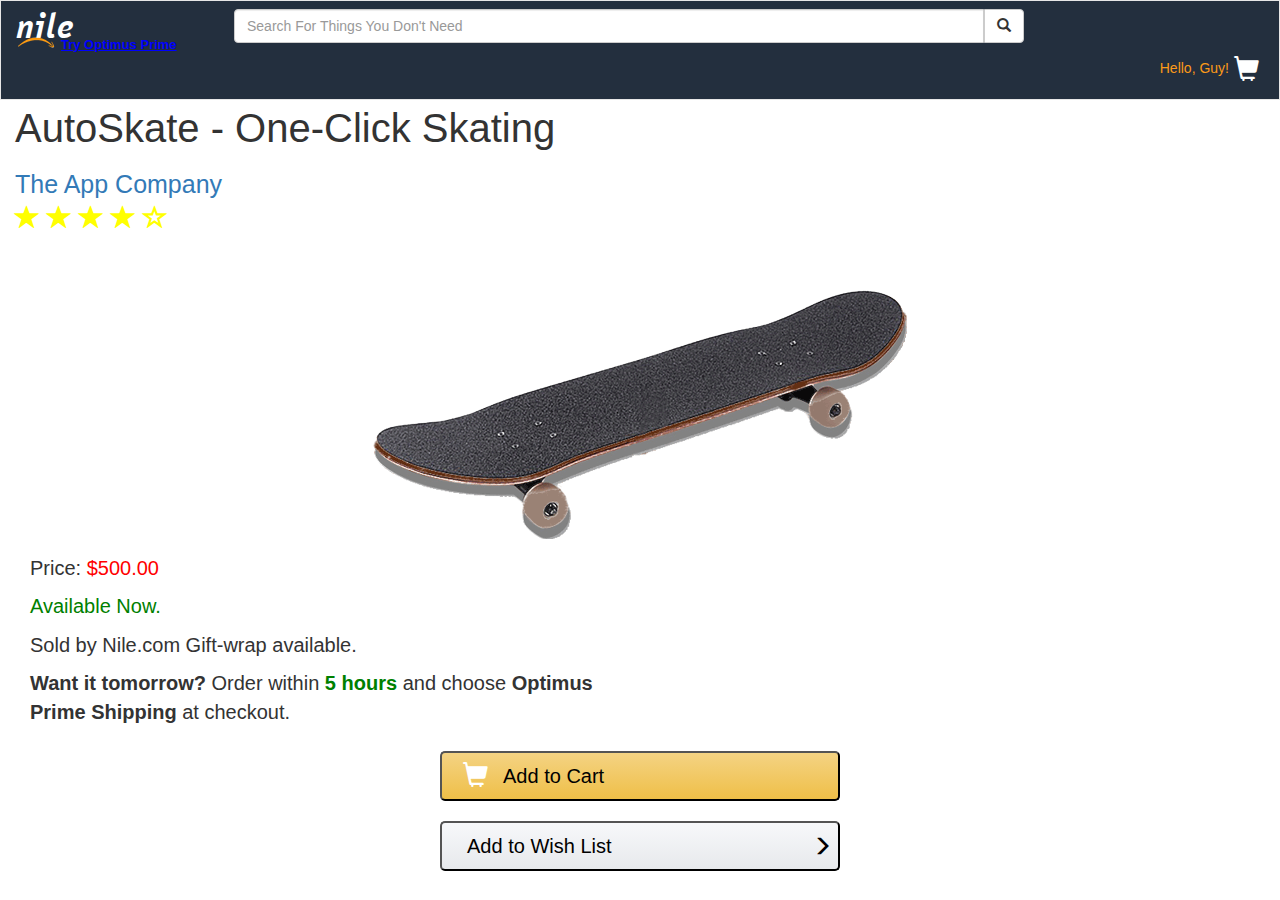
==== autoskate.html @ 87ebf816 "added product page" ====
<!DOCTYPE html>
<html lang="en">
  <head>
    <meta charset="utf-8">
    <meta http-equiv="X-UA-Compatible" content="IE=edge">
    <meta name="viewport" content="width=device-width, initial-scale=1">
    <!-- The above 3 meta tags *must* come first in the head; any other head content must come *after* these tags -->
    <title>nile.com</title>

    <!-- Latest compiled and minified CSS -->
    <link rel="stylesheet" href="https://maxcdn.bootstrapcdn.com/bootstrap/3.3.4/css/bootstrap.min.css">
    <link rel="stylesheet" type="text/css" href="prime.css">
    <link rel="stylesheet" type="text/css" href="style.css">
  </head>
  <body>
      <nav class="navbar navbar-default">
        <div class="container-fluid">
          <!-- Brand and toggle get grouped for better mobile display -->
          <div class="navbar-header">
            <!-- <button type="button" class="navbar-toggle collapsed" data-toggle="collapse" data-target="#bs-example-navbar-collapse-1">
              <span class="sr-only">Toggle navigation</span>
              <span class="icon-bar"></span>
              <span class="icon-bar"></span>
              <span class="icon-bar"></span>
            </button> -->
            <div class="row navRow">
              <div class="col-xs-12 col-md-2 navCol">
                <div class='logoWrap'>
                  <a class="navbar-brand logo" href="index.html">nile<img src="arrow.png"></a>
                  <a href="prime.html" class="prime">Try Optimus Prime</a>
                </div>
                <div class='cart hidden-md hidden-lg'>
                  <h5 class="greeting">Hello, Guy!</h5>
                  <a href="#">
                    <span class="glyphicon glyphicon-shopping-cart cartImg" aria-hidden="true"></span>
                  </a>
                </div>
               </div>
                <div class="col-md-10 navCol hidden-xs hidden-sm">
                    <form class="navbar-form" role="search">
                    <div class="form-group">
                        <input type="text" class="form-control searchbar" placeholder="Search For Things You Don't Need">
                    
                        <button type="submit" class="btn btn-default searchbtn"><span class="glyphicon glyphicon-search" aria-hidden="true"></span></button>
                    </div>
                  </form>
                </div>
              
            </div> <!-- row -->
            <div class="row navRow">
                <div class="col-xs-12 navCol hidden-md hidden-lg">
                    <form class="navbar-form" role="search">
                    <div class="form-group">
                        <input type="text" class="form-control searchbar" placeholder="Search For Things You Don't Need">
                    
                        <button type="submit" class="btn btn-default searchbtn"><span class="glyphicon glyphicon-search" aria-hidden="true"></span></button>
                    </div>
                  </form>
                </div>
                <div class='cart hidden-xs hidden-sm'>
                  <h5 class="greeting">Hello, Guy!</h5>
                  <a href="#">
                    <span class="glyphicon glyphicon-shopping-cart cartImg" aria-hidden="true"></span>
                  </a>
                </div>
            </div>
            
          </div>
        </div><!-- /.container-fluid -->
      </nav>


      <div class="container-fluid">
         <div class="row">
           <div class="col-xs-12 productTitle">
             <p>AutoSkate - One-Click Skating</p>
             <a href="#" class="companyName">The App Company</a>
             <a href="#" class='prodRating'>
                <span class="glyphicon glyphicon-star" aria-hidden="true"></span>
                <span class="glyphicon glyphicon-star" aria-hidden="true"></span>
                <span class="glyphicon glyphicon-star" aria-hidden="true"></span>
                <span class="glyphicon glyphicon-star" aria-hidden="true"></span>
                <span class="glyphicon glyphicon-star-empty" aria-hidden="true"></span>
              </a>
             <div class="col-xs-12">
               <img src="skateboard.png" alt="autoskate" class='skateboardImg'>
             </div>
           </div>
           <div class="col-xs-12 prodInfo">
             <p>Price: <span class="price">$500.00</span></p>
             <p class="available">Available Now.</p>
             <p>Sold by Nile.com Gift-wrap available.</p>
             <p><b>Want it tomorrow? </b>Order within <span class='orderTime'><b>5 hours</b></span> and choose <b>Optimus Prime Shipping</b> at checkout.</p>
           </div>
           <div class="col-xs-12">
             <button class="addCart"><span class="glyphicon glyphicon-shopping-cart cartBtnImg" aria-hidden="true"></span>Add to Cart</button>
           </div>
           <div class="col-xs-12">
             <button class="wishlist">Add to Wish List<span class="glyphicon glyphicon-menu-right arrowRight" aria-hidden="true"></span></button>
           </div>
           
         </div> <!-- row -->
      </div> <!-- container fluid -->

      <script src="https://ajax.googleapis.com/ajax/libs/jquery/1.11.2/jquery.min.js"></script>
       <!-- Latest compiled and minified JavaScript -->
      <script src="https://maxcdn.bootstrapcdn.com/bootstrap/3.3.4/js/bootstrap.min.js"></script>
      <!-- <script src="scripts/jquery.gsap.min.js"></script> -->
      <script type="text/javascript" src='scripts/TweenMax.min.js'></script>
      <script src='scripts/TimelineMax.min.js'></script>
       <script src='scripts/prime.js'></script>
  </body>
</html>
---- prime.css ----
.torso{
  width: 160px; 
  float: left;
  height: 400px;
  /*position: relative;*/
  position: absolute;
  margin-left: 81px;
}
.torsoTop{
  position: absolute;
}
.wrap{
  width: 320px;
  height: 485px;
  position: relative;
}
@media(min-width: 768px){
  .wrap{
    margin-left: 10%;
  }
}
@media(min-width: 1024px){
  .wrap{
    margin-left: 15%;
  }
}
.warehouse{
  background: url(warehouse.jpg);
  background-position: 0px -200px;
}
.bodyWrap{
  width: 320px;
  height: 415px;
  position: absolute;
  margin-top: 70px;
}
.head{
  background: url(Optimus.png);
  background-repeat: no-repeat;
  width: 61px;
  background-size: contain;
  margin: 0 130px;
  display: block;
  height: 70px;
  position: absolute;
}
.rightArm{
  margin-left: 21px;
}
.rightArm, .leftArm{
  width:60px;
  height: 210px;
  float: left;
}
.leftArm{
  float: right;
  margin-right: 19px;
}
.shoulder{
  width: 60px;
  height: 68px;
  background: #C21718;
  border: 1px solid black;
  border-radius: 5px;
  position: relative;
  z-index:7;
}
.shoulder img{
  display: block;
  position: relative;
  margin: -40px 2px;
}
.stack{
  height: 83px;
  width: 11px;
  background: #b2b2b2;
  position: relative;
  border: 1px solid black;
  border-radius: 3px;
}
.rightstack{
  margin-left: -12px;
  margin-top: -36px;
}
.leftstack{
  margin-left: 59px;
  margin-top: -36px;
}
.bicep{
  width: 47px;
  height: 20px;
  background: #c9c9c9;
  margin: 0 6px;
  border-bottom-right-radius: 6px;
  border-bottom-left-radius: 6px;
}
.forearm{
  width: 52px;
  height: 85px;
  background: #C21718;
  border: 1px solid black;
  margin: 0px 3px;
  border-radius: 5px;
  position: relative;
  z-index: 6;
}
.righthand{
  height:35px;
  width:35px;
  background: #3C4CB8;
  margin-left: 8px;
  border-radius: 2px 2px 8px 12px;
  z-index: 5;
}
.rightThumb{
  height: 25px;
  width: 15px;
  background: #3C4CB8;
  margin-left: 29px;
  position: relative;
  /* float: left; */
  border-bottom-right-radius: 7px;
}
.lefthand{
  height:35px;
  width:35px;
  background: #3C4CB8;
  margin-left: 18px;
  border-radius: 2px 2px 12px 8px;
}
.leftThumb{
  height: 25px;
  width: 15px;
  background: #3C4CB8;
  margin-left: -9px;
  position: relative;
  /* float: left; */
  border-bottom-left-radius: 7px;
}
.abs{
  height: 60px;
  width: 148px;
  border-top: 30px solid #c9c9c9;
  border-left: 10px solid transparent;
  border-right: 10px solid transparent;
  position: relative;
  z-index: 50;
  box-sizing: border-box;
  margin: 0 auto;
}
.redAbs{
  position: absolute;
  height: 30px;
  width: 128px;
  background: #C21718;
}
.grille{
  width: 49px;
  height: 60px;
  background: #b2b2b2;
  position: relative;
  margin: -30px auto;
  border: 1px solid black;
  border-top: 0;
}
.lines{
  width: 48px;
  height:5px;
  position: relative;
  border-bottom: 1px solid black;
}
.chest{
  height: 68px;
  width: 160px;
  border: 1px solid black;
  background: #C21718;
  border-top-right-radius: 5px;
  border-top-left-radius: 5px;
  position: relative;
  z-index: 50;
}
.window{
  height: 50px;
  width: 58px;
  background: #B3BBDF;
  position: relative;
  float: left;
  margin: 10px 10px;
  border-radius: 3px;
}
.pelvis{
  width: 140px;
  height: 45px;
  position: relative;
  background: #c9c9c9;
  z-index: 30;
  margin: 0 auto;
  border-radius: 0 0 4px 4px;
  border: 1px solid black;
}
.reflectors{
  height: 10px;
  width: 30px;
  background: yellow;
  position: relative;
  float: left;
  margin: 4px 19px;
}
.lights{
  position: absolute;
  background: yellow;
  width: 30px;
  height: 20px;
  top: 6px;
  border-radius: 4px;
  opacity: 0;
}
.rgtLight{
  left: 5px;
}
.lftLight{
  right: 5px;
}
.leg{
  width: 80px;
  float: left;
  position: absolute;
  margin-top: 173px;
}
.leftLeg{
  margin-left: 80px;
}
.thighs{
  width: 58px;
  height: 75px;
  background: #c9c9c9;
  float: left;
  border-radius: 4px 4px 0 0;
  margin: 0px 11px;
  border: 1px solid black;
  position: absolute;
}
.calves{
  width: 70px;
  height: 160px;
  background: #3C4CB8;
  float: left;
  position: absolute;
  margin: 75px 5px 0;
  border-radius: 2px;
}
.calfgrille{
  width: 52px;
  height: 60px;
  border: 1px solid black;
  margin: 65px 9px 0;
}
.calflines{
  width: 50px;
  height: 10px;
  background: #b2b2b2;
  border-bottom: 1px solid black;
}
.feet{
  width: 50px;
  height: 25px;
  background: #3C4CB8;
  border: 1px solid black;
  position: relative;
  float: left;
  margin: 216px 15px 0;
  border-radius: 2px;
}
.tires{
  height: 20px;
  width: 30px;
  background: black;
  bottom: 0;
  position: absolute;
  display: none;
  bottom: 0px;
  border-radius: 2px;
}
.leftTire{
  margin: 0 209px;
}
.rightTire{
  margin: 0 83px;
}
.navbar{
  margin-bottom: 0px;
}
.padOff{
  padding: 0;
}
.divider{
  height: 44px;
  border-top: 1px solid #bababa;
}
.primeHero{
  height: 485px;
  color: white;
  background-color: #4883A1;
  background: rgb(60,110,135);
  background: -moz-linear-gradient(left, rgba(60,110,135,1) 0%, rgba(83,136,160,1) 41%, rgba(83,136,160,1) 60%, rgba(62,119,149,1) 100%);
  background: -webkit-gradient(linear, left top, right top, color-stop(0%,rgba(60,110,135,1)), color-stop(41%,rgba(83,136,160,1)), color-stop(60%,rgba(83,136,160,1)), color-stop(100%,rgba(62,119,149,1)));
  background: -webkit-linear-gradient(left, rgba(60,110,135,1) 0%,rgba(83,136,160,1) 41%,rgba(83,136,160,1) 60%,rgba(62,119,149,1) 100%);
  background: -o-linear-gradient(left, rgba(60,110,135,1) 0%,rgba(83,136,160,1) 41%,rgba(83,136,160,1) 60%,rgba(62,119,149,1) 100%);
  background: -ms-linear-gradient(left, rgba(60,110,135,1) 0%,rgba(83,136,160,1) 41%,rgba(83,136,160,1) 60%,rgba(62,119,149,1) 100%);
  background: linear-gradient(to right, rgba(60,110,135,1) 0%,rgba(83,136,160,1) 41%,rgba(83,136,160,1) 60%,rgba(62,119,149,1) 100%);
}
.primeHero h2{
  font-family: 'officina';
  color: white;
  display: block;
  margin: 2px;
  float: left;
  font-size: 35px;
}
.primeLogo, .primeHero h3, .primeHero h4, .primeHero h5{
  margin: 10px;
  float: left;
  color: white;
}
.primeLogo img{
  margin: 29px 0px 0 -53px;
  position: absolute;
}
.primeHero h3, .reliable h3, .playlist h3{
  display: block;
  font-size: 35px;
}
.primeBtn{
  display: inline-block;
  color: black !important;
  height: 50px;
  width: 150px;
  border-radius: 4px;
  border-color: #a88734 #9c7e31 #846a29;
  background: #f0c14b;
  float: left;
  font-size: 20px;
  text-align: center;
  vertical-align: middle;
  text-decoration: none !important;
  padding: .5em 1em;
  margin: 20px 27%;
}
.primetruck{
  overflow: hidden;
}
.reliable h3, .playlist h3{
  margin: 10px;
}
@media(min-width: 768px){
  .iphone{
    margin-left: 10%;
  }
}
@media(min-width: 1024px){
  .iphone{
    margin-left: 20%;
  }
}
.reliable h4, .playlist h4{
  color: black;
  margin: 10px;
  float: left;
  font-size: 15px;
  font-weight: 300;
  line-height: 20px;
}
---- style.css ----
@font-face{
	font-family: officina;
	src: url(officina.ttf);
}
.body{
	font-family: arial, sans;
	color: #444;
}
.logo{
	font-family: officina;
	font-size: 35px;
	color: white !important;
	letter-spacing: 1px;
}
.navbar{
	background: #232F3E;
	border-radius: 0;
	height: 100px;
	min-width: 640px;
}
.container-fluid > .navbar-header{
	width: 100%;
	margin: 0;
}
.navRow{
	margin-left: 0;
	margin-right: 0;
}
.navCol{
	padding: 0;
}
.logoWrap{
	float: left;
	width: 150px;
}
.searchbar{
	width: 550px;
	float: left;
	/*margin-left: 10px;*/
	border-top-right-radius: 0;
	border-bottom-right-radius: 0;
}
@media(min-width: 768px){
	.searchbar{
		width: 680px !important;
	}
}
@media(min-width: 1024px){
	.searchbar{
		width: 750px !important;
	}
}
@media(min-width: 1366px){
	.searchbar{
		width: 1000px !important;
	}
}
.searchbtn{
	border-bottom-left-radius: 0;
	border-top-left-radius: 0;
	float: left;
	display: block;
}
.navbar-form{
	border: 0;
	padding: 0;
	box-shadow: none;
	float: left;
	margin-left: 10px;
}
.prime{
	color: blue;
	text-decoration: underline;
	width: 150px;
	position: absolute;
	margin: 35px 0 0 56px;
	display: block;
	font-size: 13px;
	font-weight: bold;
}
@media(min-width: 768px){
	.prime{
		margin: 35px 0 0 45px;
	}
}

.cart{
	float: right;
}
.greeting{
	color: #FC9A18;
	display: block;
	float: left;
}
.cartImg{
	color: white;
	display: block;
	float: left;
	font-size: 25px;
	margin: 5px;
}
.carousel{
	margin-bottom: 20px;
	border-bottom: 1px solid #dbdbdb;
}
.carousel-indicators{
	margin-bottom: -10px;
}
.carousel-indicators li{
	background: black;
	opacity: .5;
}
.carousel-indicators .active{
	background: black;
	opacity: 1;
}
.item a h4{
	color: white;
}
.skateLogo{
	position: absolute;
	top: 0;
	width: 95%;
	margin-left: 5%;
	text-align: left;
	color: #444;
}
.skateboardImg{
	display: block;
	margin: 0 auto;
}
.skateLogo h2{
	font-size: 35px;	
	margin-bottom: 0;
}
.skateLogo h3{
	font-size: 20px;
	margin-top: 0;
}
.smallphone{
	background: #b7b7b7;
}
.smallphoneImg{
	display: block;
	margin: 0 auto;
}
.bigphoneImg{
	display: block;
	margin: 0 auto;
}
.xlLogo{
	position: absolute;
	top: 20px;
	width: 100%;
	text-align: center;
	color: #FC9A18;
}
.miniLogo{
	position: absolute;
	color: #fc9a18;
	top: 25px;
	width: 95%;
	text-align: right;
}
a.thumbnail{
	text-decoration: none;
}
.caption{
	text-align: center;
}
.footer{
	background: #f8f8f8;
	border-top: 1px solid #dbdbdb;
}
.foot-group{
	margin-top: 20px;

}
.productTitle p{
	font-size: 40px;
	text-align: left;
	display: block;
}
 .productTitle a{
 	display: block;
 	font-size: 25px;
 	text-decoration: none;
}
.prodRating, .prodRating:hover{
	color: yellow;
}
.prodInfo{
	margin: 15px;
	font-size: 20px;
	max-width: 610px;
}
.price{
	color: red;
}
.available, .orderTime{
	color: green;
}
.addCart{
	display: block;
	height: 50px;
	width: 400px;
	color: black;
	margin: 0 auto;
	border-radius: 5px;
	font-size: 20px;
	text-align: left;
	background: -moz-linear-gradient(#F4D383,#efbf48);
  	background: -webkit-gradient(#F4D383,#efbf48);
  	background: -webkit-linear-gradient(#F4D383,#efbf48);
  	background: -o-linear-gradient(#F4D383,#efbf48);
  	background: -ms-linear-gradient(#F4D383,#efbf48);
  	background: linear-gradient(#F4D383,#efbf48);
}
.cartBtnImg{
	display: block;
	float: left;
	font-size: 25px;
	color: white;
	margin: 0 15px;
}
.wishlist{
	display: block;
	height: 50px;
	width: 400px;
	color: black;
	margin: 20px auto 0;
	border-radius: 5px;
	font-size: 20px;
	text-align: left;
	padding-left: 25px;
	background: -moz-linear-gradient(#f7f8fa,#e7e9ec);
  	background: -webkit-gradient(#f7f8fa,#e7e9ec);
  	background: -webkit-linear-gradient(#f7f8fa,#e7e9ec);
  	background: -o-linear-gradient(#f7f8fa,#e7e9ec);
  	background: -ms-linear-gradient(#f7f8fa,#e7e9ec);
  	background: linear-gradient(#f7f8fa,#e7e9ec);
}
.arrowRight{
	float: right;
	padding-top: 3px;
}
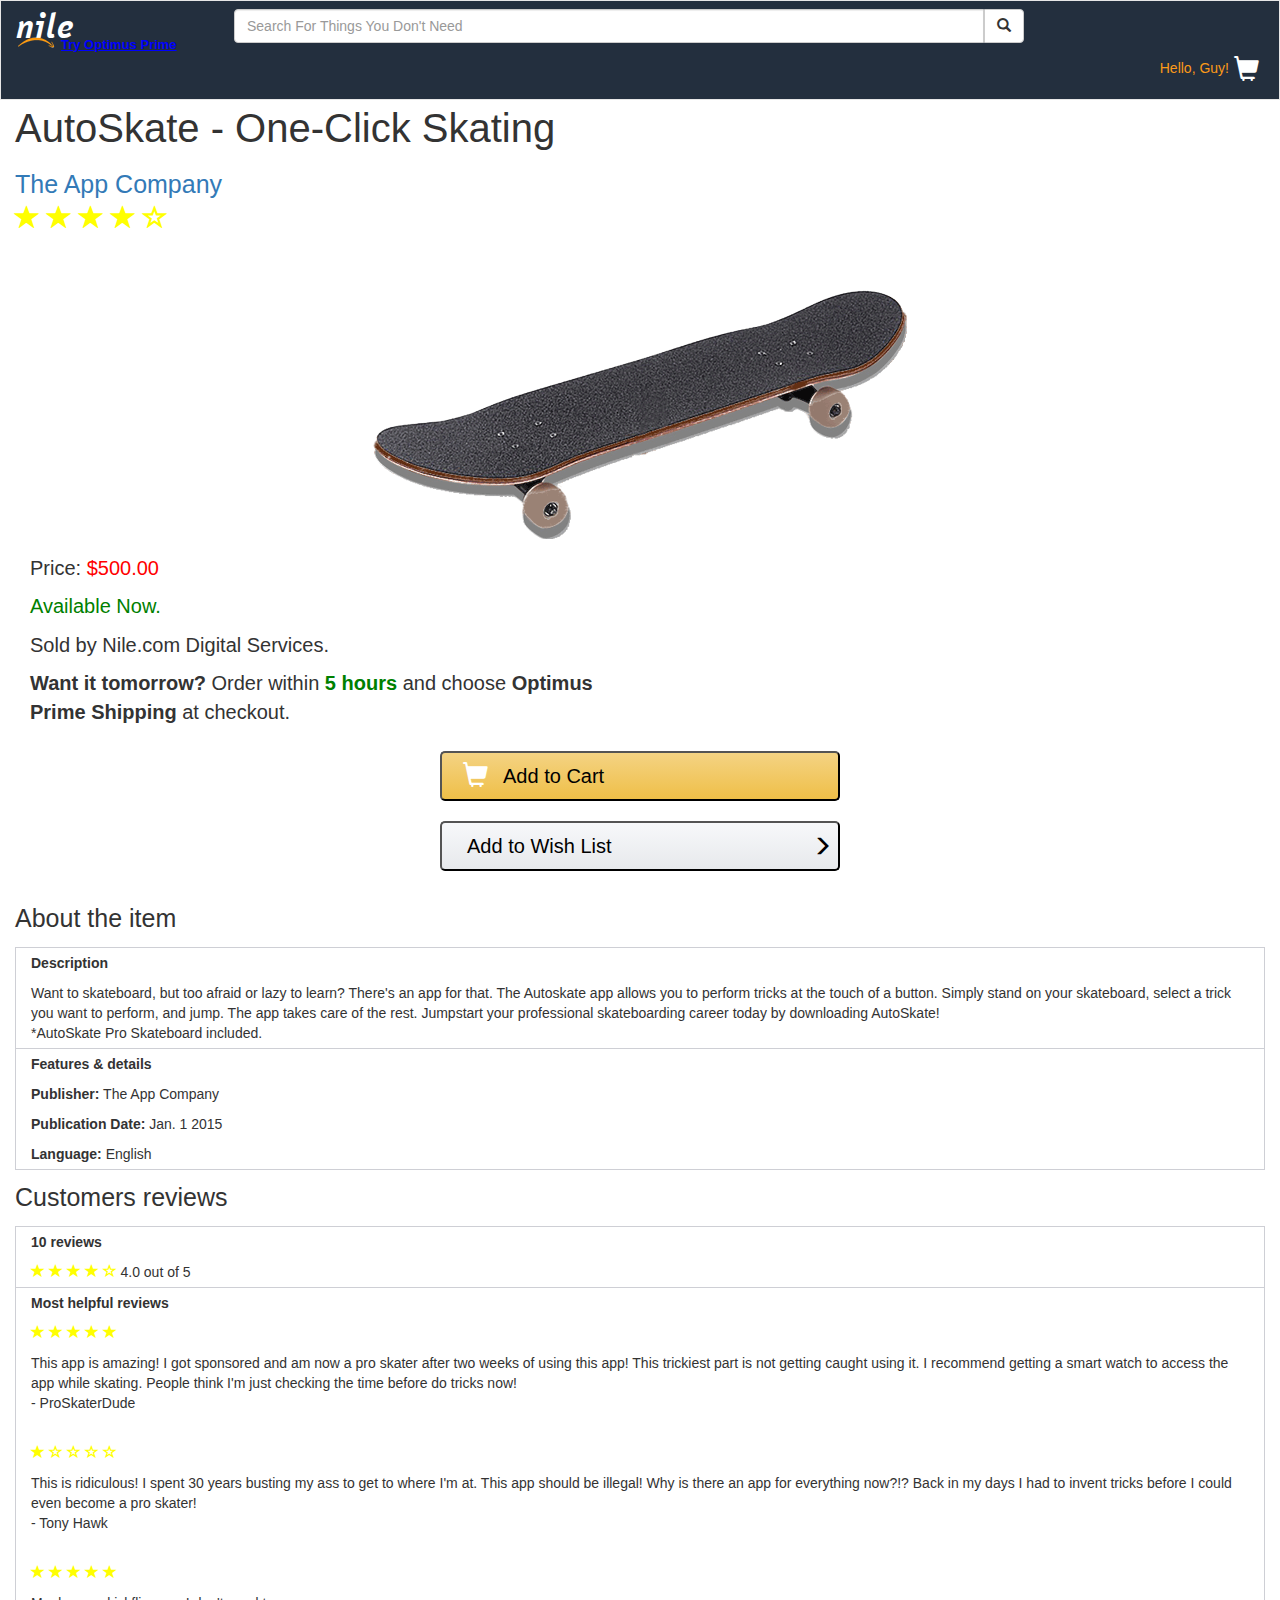
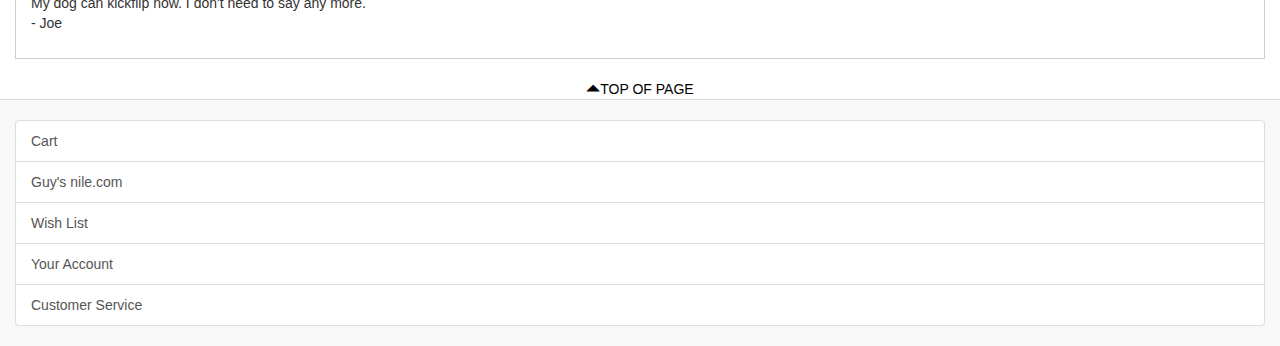
==== commit 3ff294ae: "finished mobile product page" ====
--- a/autoskate.html
+++ b/autoskate.html
@@ -1,113 +1,202 @@
 <!DOCTYPE html>
 <html lang="en">
-  <head>
-    <meta charset="utf-8">
-    <meta http-equiv="X-UA-Compatible" content="IE=edge">
-    <meta name="viewport" content="width=device-width, initial-scale=1">
-    <!-- The above 3 meta tags *must* come first in the head; any other head content must come *after* these tags -->
-    <title>nile.com</title>
-
-    <!-- Latest compiled and minified CSS -->
-    <link rel="stylesheet" href="https://maxcdn.bootstrapcdn.com/bootstrap/3.3.4/css/bootstrap.min.css">
-    <link rel="stylesheet" type="text/css" href="prime.css">
-    <link rel="stylesheet" type="text/css" href="style.css">
-  </head>
-  <body>
-      <nav class="navbar navbar-default">
-        <div class="container-fluid">
-          <!-- Brand and toggle get grouped for better mobile display -->
-          <div class="navbar-header">
-            <!-- <button type="button" class="navbar-toggle collapsed" data-toggle="collapse" data-target="#bs-example-navbar-collapse-1">
-              <span class="sr-only">Toggle navigation</span>
-              <span class="icon-bar"></span>
-              <span class="icon-bar"></span>
-              <span class="icon-bar"></span>
-            </button> -->
-            <div class="row navRow">
-              <div class="col-xs-12 col-md-2 navCol">
-                <div class='logoWrap'>
-                  <a class="navbar-brand logo" href="index.html">nile<img src="arrow.png"></a>
-                  <a href="prime.html" class="prime">Try Optimus Prime</a>
-                </div>
-                <div class='cart hidden-md hidden-lg'>
-                  <h5 class="greeting">Hello, Guy!</h5>
-                  <a href="#">
-                    <span class="glyphicon glyphicon-shopping-cart cartImg" aria-hidden="true"></span>
-                  </a>
-                </div>
-               </div>
-                <div class="col-md-10 navCol hidden-xs hidden-sm">
-                    <form class="navbar-form" role="search">
-                    <div class="form-group">
-                        <input type="text" class="form-control searchbar" placeholder="Search For Things You Don't Need">
-                    
-                        <button type="submit" class="btn btn-default searchbtn"><span class="glyphicon glyphicon-search" aria-hidden="true"></span></button>
-                    </div>
-                  </form>
-                </div>
-              
-            </div> <!-- row -->
-            <div class="row navRow">
-                <div class="col-xs-12 navCol hidden-md hidden-lg">
-                    <form class="navbar-form" role="search">
-                    <div class="form-group">
-                        <input type="text" class="form-control searchbar" placeholder="Search For Things You Don't Need">
-                    
-                        <button type="submit" class="btn btn-default searchbtn"><span class="glyphicon glyphicon-search" aria-hidden="true"></span></button>
-                    </div>
-                  </form>
-                </div>
-                <div class='cart hidden-xs hidden-sm'>
-                  <h5 class="greeting">Hello, Guy!</h5>
-                  <a href="#">
-                    <span class="glyphicon glyphicon-shopping-cart cartImg" aria-hidden="true"></span>
-                  </a>
-                </div>
-            </div>
-            
-          </div>
-        </div><!-- /.container-fluid -->
-      </nav>
-
-
-      <div class="container-fluid">
-         <div class="row">
-           <div class="col-xs-12 productTitle">
-             <p>AutoSkate - One-Click Skating</p>
-             <a href="#" class="companyName">The App Company</a>
-             <a href="#" class='prodRating'>
-                <span class="glyphicon glyphicon-star" aria-hidden="true"></span>
-                <span class="glyphicon glyphicon-star" aria-hidden="true"></span>
-                <span class="glyphicon glyphicon-star" aria-hidden="true"></span>
-                <span class="glyphicon glyphicon-star" aria-hidden="true"></span>
-                <span class="glyphicon glyphicon-star-empty" aria-hidden="true"></span>
-              </a>
-             <div class="col-xs-12">
-               <img src="skateboard.png" alt="autoskate" class='skateboardImg'>
-             </div>
-           </div>
-           <div class="col-xs-12 prodInfo">
-             <p>Price: <span class="price">$500.00</span></p>
-             <p class="available">Available Now.</p>
-             <p>Sold by Nile.com Gift-wrap available.</p>
-             <p><b>Want it tomorrow? </b>Order within <span class='orderTime'><b>5 hours</b></span> and choose <b>Optimus Prime Shipping</b> at checkout.</p>
-           </div>
-           <div class="col-xs-12">
-             <button class="addCart"><span class="glyphicon glyphicon-shopping-cart cartBtnImg" aria-hidden="true"></span>Add to Cart</button>
-           </div>
-           <div class="col-xs-12">
-             <button class="wishlist">Add to Wish List<span class="glyphicon glyphicon-menu-right arrowRight" aria-hidden="true"></span></button>
-           </div>
-           
-         </div> <!-- row -->
-      </div> <!-- container fluid -->
-
-      <script src="https://ajax.googleapis.com/ajax/libs/jquery/1.11.2/jquery.min.js"></script>
-       <!-- Latest compiled and minified JavaScript -->
-      <script src="https://maxcdn.bootstrapcdn.com/bootstrap/3.3.4/js/bootstrap.min.js"></script>
-      <!-- <script src="scripts/jquery.gsap.min.js"></script> -->
-      <script type="text/javascript" src='scripts/TweenMax.min.js'></script>
-      <script src='scripts/TimelineMax.min.js'></script>
-       <script src='scripts/prime.js'></script>
-  </body>
+	<head>
+		<meta charset="utf-8">
+		<meta http-equiv="X-UA-Compatible" content="IE=edge">
+		<meta name="viewport" content="width=device-width, initial-scale=1">
+		<!-- The above 3 meta tags *must* come first in the head; any other head content must come *after* these tags -->
+		<title>nile.com</title>
+
+		<!-- Latest compiled and minified CSS -->
+		<link rel="stylesheet" href="https://maxcdn.bootstrapcdn.com/bootstrap/3.3.4/css/bootstrap.min.css">
+		<link rel="stylesheet" type="text/css" href="prime.css">
+		<link rel="stylesheet" type="text/css" href="style.css">
+	</head>
+	<body>
+			<nav class="navbar navbar-default">
+				<div class="container-fluid">
+					<!-- Brand and toggle get grouped for better mobile display -->
+					<div class="navbar-header">
+						<!-- <button type="button" class="navbar-toggle collapsed" data-toggle="collapse" data-target="#bs-example-navbar-collapse-1">
+							<span class="sr-only">Toggle navigation</span>
+							<span class="icon-bar"></span>
+							<span class="icon-bar"></span>
+							<span class="icon-bar"></span>
+						</button> -->
+						<div class="row navRow">
+							<div class="col-xs-12 col-md-2 navCol">
+								<div class='logoWrap'>
+									<a class="navbar-brand logo" href="index.html">nile<img src="arrow.png"></a>
+									<a href="prime.html" class="prime">Try Optimus Prime</a>
+								</div>
+								<div class='cart hidden-md hidden-lg'>
+									<h5 class="greeting">Hello, Guy!</h5>
+									<a href="#">
+										<span class="glyphicon glyphicon-shopping-cart cartImg" aria-hidden="true"></span>
+									</a>
+								</div>
+							 </div>
+								<div class="col-md-10 navCol hidden-xs hidden-sm">
+										<form class="navbar-form" role="search">
+										<div class="form-group">
+												<input type="text" class="form-control searchbar" placeholder="Search For Things You Don't Need">
+										
+												<button type="submit" class="btn btn-default searchbtn"><span class="glyphicon glyphicon-search" aria-hidden="true"></span></button>
+										</div>
+									</form>
+								</div>
+							
+						</div> <!-- row -->
+						<div class="row navRow">
+								<div class="col-xs-12 navCol hidden-md hidden-lg">
+										<form class="navbar-form" role="search">
+										<div class="form-group">
+												<input type="text" class="form-control searchbar" placeholder="Search For Things You Don't Need">
+										
+												<button type="submit" class="btn btn-default searchbtn"><span class="glyphicon glyphicon-search" aria-hidden="true"></span></button>
+										</div>
+									</form>
+								</div>
+								<div class='cart hidden-xs hidden-sm'>
+									<h5 class="greeting">Hello, Guy!</h5>
+									<a href="#">
+										<span class="glyphicon glyphicon-shopping-cart cartImg" aria-hidden="true"></span>
+									</a>
+								</div>
+						</div>
+						
+					</div>
+				</div><!-- /.container-fluid -->
+			</nav>
+
+
+			<div class="container-fluid">
+				 <div class="row">
+					 <div href="#top"class="col-xs-12 productTitle">
+						 <p>AutoSkate - One-Click Skating</p>
+						 <a href="#" class="companyName">The App Company</a>
+						 <a href="#" class='prodRating'>
+								<span class="glyphicon glyphicon-star" aria-hidden="true"></span>
+								<span class="glyphicon glyphicon-star" aria-hidden="true"></span>
+								<span class="glyphicon glyphicon-star" aria-hidden="true"></span>
+								<span class="glyphicon glyphicon-star" aria-hidden="true"></span>
+								<span class="glyphicon glyphicon-star-empty" aria-hidden="true"></span>
+						</a>
+						 <div class="col-xs-12">
+							 <img src="skateboard.png" alt="autoskate" class='skateboardImg'>
+						 </div>
+					 </div>
+					 <div class="col-xs-12 prodInfo">
+						 <p>Price: <span class="price">$500.00</span></p>
+						 <p class="available">Available Now.</p>
+						 <p>Sold by Nile.com Digital Services.</p>
+						 <p><b>Want it tomorrow? </b>Order within <span class='orderTime'><b>5 hours</b></span> and choose <b>Optimus Prime Shipping</b> at checkout.</p>
+					 </div>
+					 <div class="col-xs-12">
+						 <button class="addCart"><span class="glyphicon glyphicon-shopping-cart cartBtnImg" aria-hidden="true"></span>Add to Cart</button>
+					 </div>
+					 <div class="col-xs-12">
+						 <button class="wishlist">Add to Wish List<span class="glyphicon glyphicon-menu-right arrowRight" aria-hidden="true"></span></button>
+					 </div>
+					 <div class="col-xs-12">
+						 <p class='sectionTitles'>About the item</p>
+						 <table>
+								<tbody>
+									<tr>
+										<td><b>Description</b></td>
+										<td>
+										 Want to skateboard, but too afraid or lazy to learn? There's an app for that. The Autoskate app allows you to perform tricks at the touch of a button. Simply stand on your skateboard, select a trick you want to perform, and jump. The app takes care of the rest. Jumpstart your professional skateboarding career today by downloading AutoSkate! <br>*AutoSkate Pro Skateboard included.
+										</td>
+									</tr>
+									<tr>
+										<td><b>Features &amp; details</b></td>
+										<td><b>Publisher:</b> The App Company</td>
+										<td><b>Publication Date: </b>Jan. 1 2015</td>
+										<td><b>Language: </b>English</td>
+									</tr>
+								</tbody>
+						 </table>
+					 </div>
+				 </div> <!-- row -->
+				 <div class="row">
+				 	<div class="col-xs-12 reviewWrap">
+				 		<p class="sectionTitles">Customers reviews</p>
+				 		<table>
+				 			<tbody>
+				 				<tr>
+				 					<td><b>10 reviews</b></td>
+				 					<td>
+				 						<a href="#" class='prodRating'>
+											<span class="glyphicon glyphicon-star" aria-hidden="true"></span>
+											<span class="glyphicon glyphicon-star" aria-hidden="true"></span>
+											<span class="glyphicon glyphicon-star" aria-hidden="true"></span>
+											<span class="glyphicon glyphicon-star" aria-hidden="true"></span>
+											<span class="glyphicon glyphicon-star-empty" aria-hidden="true"></span>
+										</a> 4.0 out of 5
+									</td>
+				 				</tr>
+				 				<tr>
+				 					<td><b>Most helpful reviews</b></td>
+				 					<td class='prodRating'>
+				 						<span class="glyphicon glyphicon-star" aria-hidden="true"></span>
+										<span class="glyphicon glyphicon-star" aria-hidden="true"></span>
+										<span class="glyphicon glyphicon-star" aria-hidden="true"></span>
+										<span class="glyphicon glyphicon-star" aria-hidden="true"></span>
+										<span class="glyphicon glyphicon-star" aria-hidden="true"></span>
+				 					</td>
+				 					<td class="review">
+				 						This app is amazing! I got sponsored and am now a pro skater after two weeks of using this app! This trickiest part is not getting caught using it. I recommend getting a smart watch to access the app while skating. People think I'm just checking the time before do tricks now!<br>
+				 						- ProSkaterDude
+				 					</td>
+				 					<td class='prodRating'>
+				 						<span class="glyphicon glyphicon-star" aria-hidden="true"></span>
+										<span class="glyphicon glyphicon-star-empty" aria-hidden="true"></span>
+										<span class="glyphicon glyphicon-star-empty" aria-hidden="true"></span>
+										<span class="glyphicon glyphicon-star-empty" aria-hidden="true"></span>
+										<span class="glyphicon glyphicon-star-empty" aria-hidden="true"></span>
+				 					</td>
+				 					<td class="review">
+				 						This is ridiculous! I spent 30 years busting my ass to get to where I'm at. This app should be illegal! Why is there an app for everything now?!? Back in my days I had to invent tricks before I could even become a pro skater!<br>
+				 						- Tony Hawk
+				 					</td>
+				 					<td class='prodRating'>
+				 						<span class="glyphicon glyphicon-star" aria-hidden="true"></span>
+										<span class="glyphicon glyphicon-star" aria-hidden="true"></span>
+										<span class="glyphicon glyphicon-star" aria-hidden="true"></span>
+										<span class="glyphicon glyphicon-star" aria-hidden="true"></span>
+										<span class="glyphicon glyphicon-star" aria-hidden="true"></span>
+				 					</td>
+				 					<td class="review">
+				 						My dog can kickflip now. I don't need to say any more.<br>
+				 						- Joe
+				 					</td>
+				 				</tr>
+				 			</tbody>
+				 		</table>
+				 	</div>
+				 	<div class="col-xs-12">
+				 		<a href="#top" class="topBtn"><span class="glyphicon glyphicon-triangle-top" aria-hidden="true"></span>TOP OF PAGE</a>
+				 	</div>
+				 </div> <!-- row -->
+				<div class="row">
+	            <div class="col-xs-12 footer">
+	               <div class="list-group foot-group">
+	                  <a href="#" class="list-group-item">Cart</a>
+	                  <a href="#" class="list-group-item">Guy's nile.com</a>
+	                  <a href="#" class="list-group-item">Wish List</a>
+	                  <a href="#" class="list-group-item">Your Account</a>
+	                  <a href="#" class="list-group-item">Customer Service</a>
+	               </div>
+	            </div>
+	        	</div> <!-- row -->
+			</div> <!-- container fluid -->
+
+			<script src="https://ajax.googleapis.com/ajax/libs/jquery/1.11.2/jquery.min.js"></script>
+			 <!-- Latest compiled and minified JavaScript -->
+			<script src="https://maxcdn.bootstrapcdn.com/bootstrap/3.3.4/js/bootstrap.min.js"></script>
+			<!-- <script src="scripts/jquery.gsap.min.js"></script> -->
+			<script type="text/javascript" src='scripts/TweenMax.min.js'></script>
+			<script src='scripts/TimelineMax.min.js'></script>
+			 <script src='scripts/prime.js'></script>
+	</body>
 </html>--- a/style.css
+++ b/style.css
@@ -228,7 +228,7 @@
 	height: 50px;
 	width: 400px;
 	color: black;
-	margin: 20px auto 0;
+	margin: 20px auto;
 	border-radius: 5px;
 	font-size: 20px;
 	text-align: left;
@@ -243,4 +243,36 @@
 .arrowRight{
 	float: right;
 	padding-top: 3px;
+}
+.sectionTitles{
+	font-size: 25px;
+	margin-top: 10px;
+}
+table {
+  border-collapse: collapse;
+  min-width: 610px;
+}
+td {
+  padding: 5px 15px;
+  /*float: left;*/
+  display: block;
+}
+tr{
+	border: 1px solid #cecfd5;
+}
+tbody{
+	border: 1px solid #cecfd5;
+}
+.review{
+	margin-bottom: 20px;
+}
+.reviewWrap{
+	margin-bottom: 20px;
+}
+.topBtn, .topBtn:hover{
+	text-decoration: none;
+	text-align: center;
+	color: black;
+	width: 100%;
+	display: block;
 }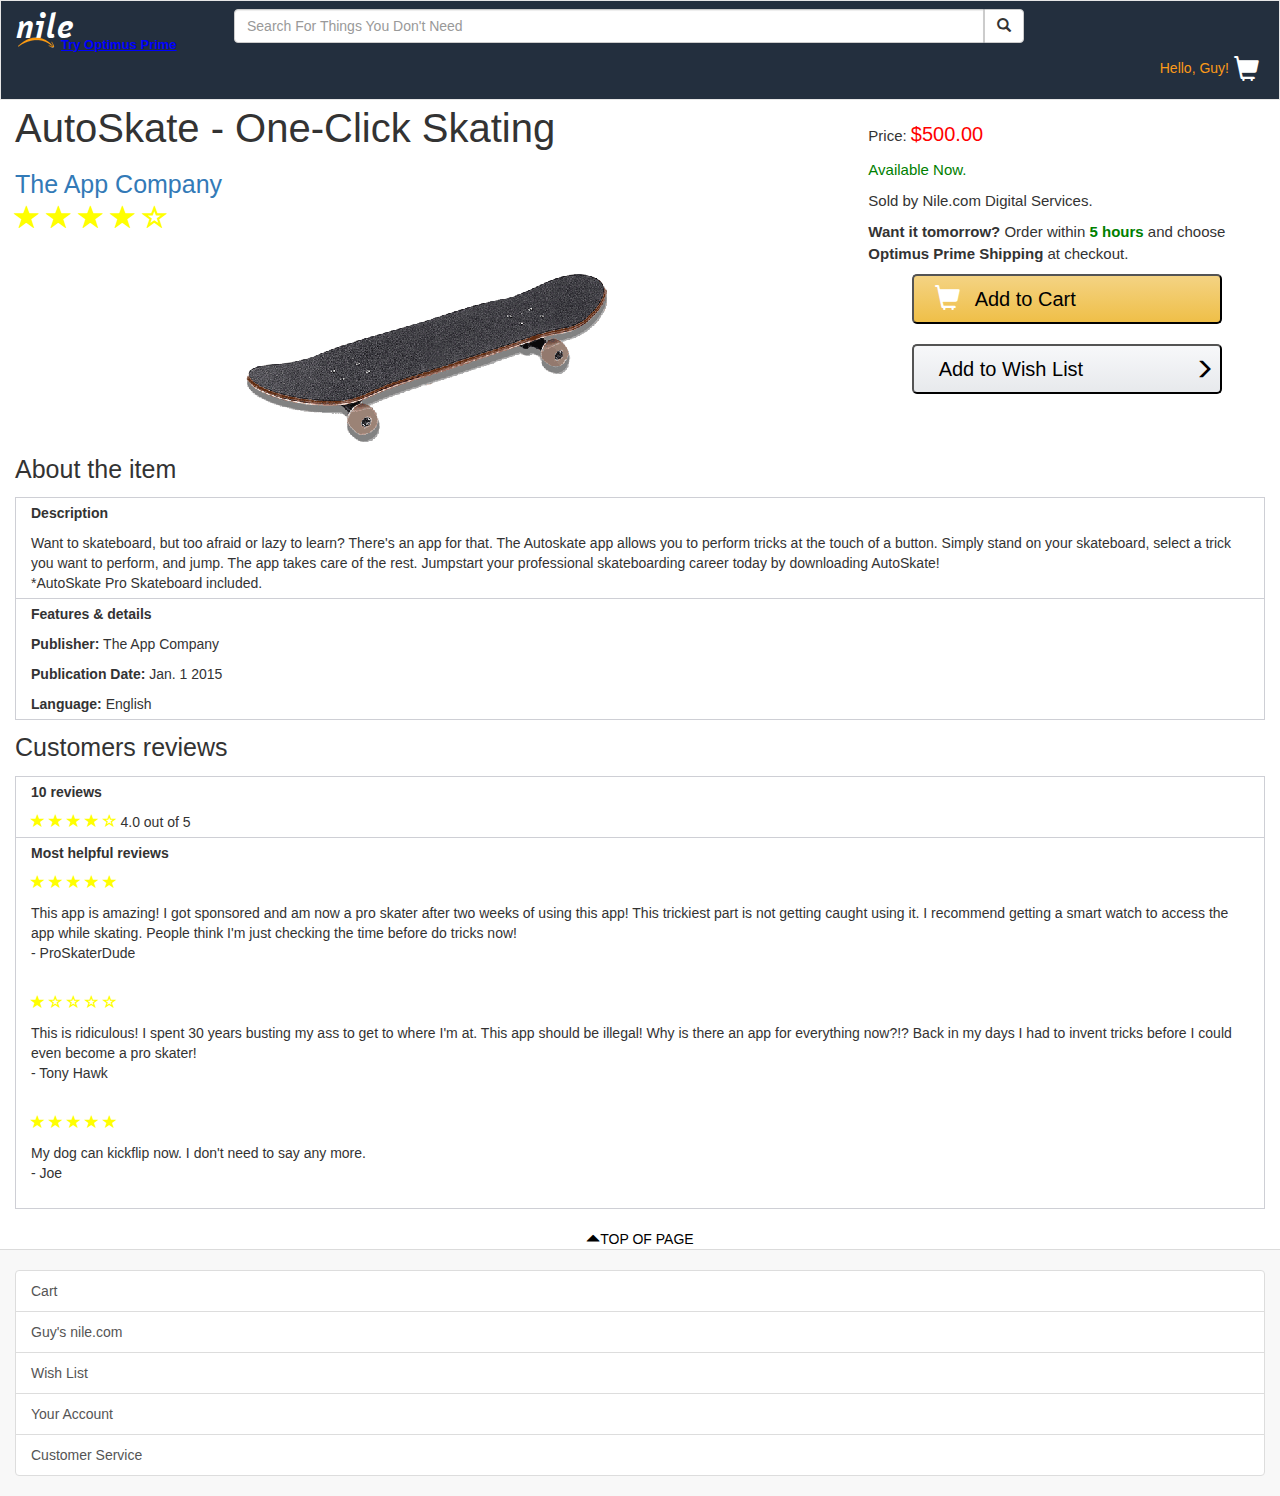
==== commit 1832a7da: "finished responsiveness for prodcut page" ====
--- a/autoskate.html
+++ b/autoskate.html
@@ -72,7 +72,7 @@
 
 			<div class="container-fluid">
 				 <div class="row">
-					 <div href="#top"class="col-xs-12 productTitle">
+					 <div href="#top"class="col-xs-12 col-md-8 productTitle">
 						 <p>AutoSkate - One-Click Skating</p>
 						 <a href="#" class="companyName">The App Company</a>
 						 <a href="#" class='prodRating'>
@@ -82,41 +82,46 @@
 								<span class="glyphicon glyphicon-star" aria-hidden="true"></span>
 								<span class="glyphicon glyphicon-star-empty" aria-hidden="true"></span>
 						</a>
-						 <div class="col-xs-12">
+						 <div>
 							 <img src="skateboard.png" alt="autoskate" class='skateboardImg'>
 						 </div>
 					 </div>
-					 <div class="col-xs-12 prodInfo">
-						 <p>Price: <span class="price">$500.00</span></p>
-						 <p class="available">Available Now.</p>
-						 <p>Sold by Nile.com Digital Services.</p>
-						 <p><b>Want it tomorrow? </b>Order within <span class='orderTime'><b>5 hours</b></span> and choose <b>Optimus Prime Shipping</b> at checkout.</p>
-					 </div>
-					 <div class="col-xs-12">
-						 <button class="addCart"><span class="glyphicon glyphicon-shopping-cart cartBtnImg" aria-hidden="true"></span>Add to Cart</button>
-					 </div>
-					 <div class="col-xs-12">
-						 <button class="wishlist">Add to Wish List<span class="glyphicon glyphicon-menu-right arrowRight" aria-hidden="true"></span></button>
-					 </div>
-					 <div class="col-xs-12">
-						 <p class='sectionTitles'>About the item</p>
-						 <table>
-								<tbody>
-									<tr>
-										<td><b>Description</b></td>
-										<td>
-										 Want to skateboard, but too afraid or lazy to learn? There's an app for that. The Autoskate app allows you to perform tricks at the touch of a button. Simply stand on your skateboard, select a trick you want to perform, and jump. The app takes care of the rest. Jumpstart your professional skateboarding career today by downloading AutoSkate! <br>*AutoSkate Pro Skateboard included.
-										</td>
-									</tr>
-									<tr>
-										<td><b>Features &amp; details</b></td>
-										<td><b>Publisher:</b> The App Company</td>
-										<td><b>Publication Date: </b>Jan. 1 2015</td>
-										<td><b>Language: </b>English</td>
-									</tr>
-								</tbody>
-						 </table>
-					 </div>
+					 
+					 	<div class="col-xs-12 col-md-4 infoWrap">
+					 		<div class="row">
+								 <div class="col-xs-12 prodInfo">
+									 <p>Price: <span class="price">$500.00</span></p>
+									 <p class="available">Available Now.</p>
+									 <p class="soldBy">Sold by Nile.com Digital Services.</p>
+									 <p><b>Want it tomorrow? </b>Order within <span class='orderTime'><b>5 hours</b></span> and choose <b>Optimus Prime Shipping</b> at checkout.</p>
+								 </div>
+								 <div class="col-xs-12">
+									 <button class="addCart"><span class="glyphicon glyphicon-shopping-cart cartBtnImg" aria-hidden="true"></span>Add to Cart</button>
+								 </div>
+								 <div class="col-xs-12">
+									 <button class="wishlist">Add to Wish List<span class="glyphicon glyphicon-menu-right arrowRight" aria-hidden="true"></span></button>
+								 </div>
+							</div> <!-- row -->
+						</div> <!-- infoWrap -->
+						 <div class="col-xs-12">
+							 <p class='sectionTitles'>About the item</p>
+							 <table>
+									<tbody>
+										<tr>
+											<td><b>Description</b></td>
+											<td>
+											 Want to skateboard, but too afraid or lazy to learn? There's an app for that. The Autoskate app allows you to perform tricks at the touch of a button. Simply stand on your skateboard, select a trick you want to perform, and jump. The app takes care of the rest. Jumpstart your professional skateboarding career today by downloading AutoSkate! <br>*AutoSkate Pro Skateboard included.
+											</td>
+										</tr>
+										<tr>
+											<td><b>Features &amp; details</b></td>
+											<td><b>Publisher:</b> The App Company</td>
+											<td><b>Publication Date: </b>Jan. 1 2015</td>
+											<td><b>Language: </b>English</td>
+										</tr>
+									</tbody>
+							 </table>
+						 </div>
 				 </div> <!-- row -->
 				 <div class="row">
 				 	<div class="col-xs-12 reviewWrap">
--- a/style.css
+++ b/style.css
@@ -40,21 +40,6 @@
 	border-top-right-radius: 0;
 	border-bottom-right-radius: 0;
 }
-@media(min-width: 768px){
-	.searchbar{
-		width: 680px !important;
-	}
-}
-@media(min-width: 1024px){
-	.searchbar{
-		width: 750px !important;
-	}
-}
-@media(min-width: 1366px){
-	.searchbar{
-		width: 1000px !important;
-	}
-}
 .searchbtn{
 	border-bottom-left-radius: 0;
 	border-top-left-radius: 0;
@@ -78,12 +63,6 @@
 	font-size: 13px;
 	font-weight: bold;
 }
-@media(min-width: 768px){
-	.prime{
-		margin: 35px 0 0 45px;
-	}
-}
-
 .cart{
 	float: right;
 }
@@ -181,7 +160,7 @@
 	text-align: left;
 	display: block;
 }
- .productTitle a{
+.productTitle a{
  	display: block;
  	font-size: 25px;
  	text-decoration: none;
@@ -275,4 +254,37 @@
 	color: black;
 	width: 100%;
 	display: block;
+}
+@media(min-width: 768px){
+	.prime{
+		margin: 35px 0 0 45px;
+	}
+	.searchbar{
+		width: 680px !important;
+	}
+}
+@media(min-width: 1024px){
+	.searchbar{
+		width: 750px !important;
+	}
+	.addCart, .wishlist{
+		width: 310px;
+	}
+	.prodInfo{
+		margin: 0;
+	}
+	.infoWrap{
+		margin-top: 20px;
+	}
+	.price{
+		font-size: 20px;
+	}
+	.prodInfo p{
+		font-size: 15px;
+	}
+}
+@media(min-width: 1366px){
+	.searchbar{
+		width: 1000px !important;
+	}
 }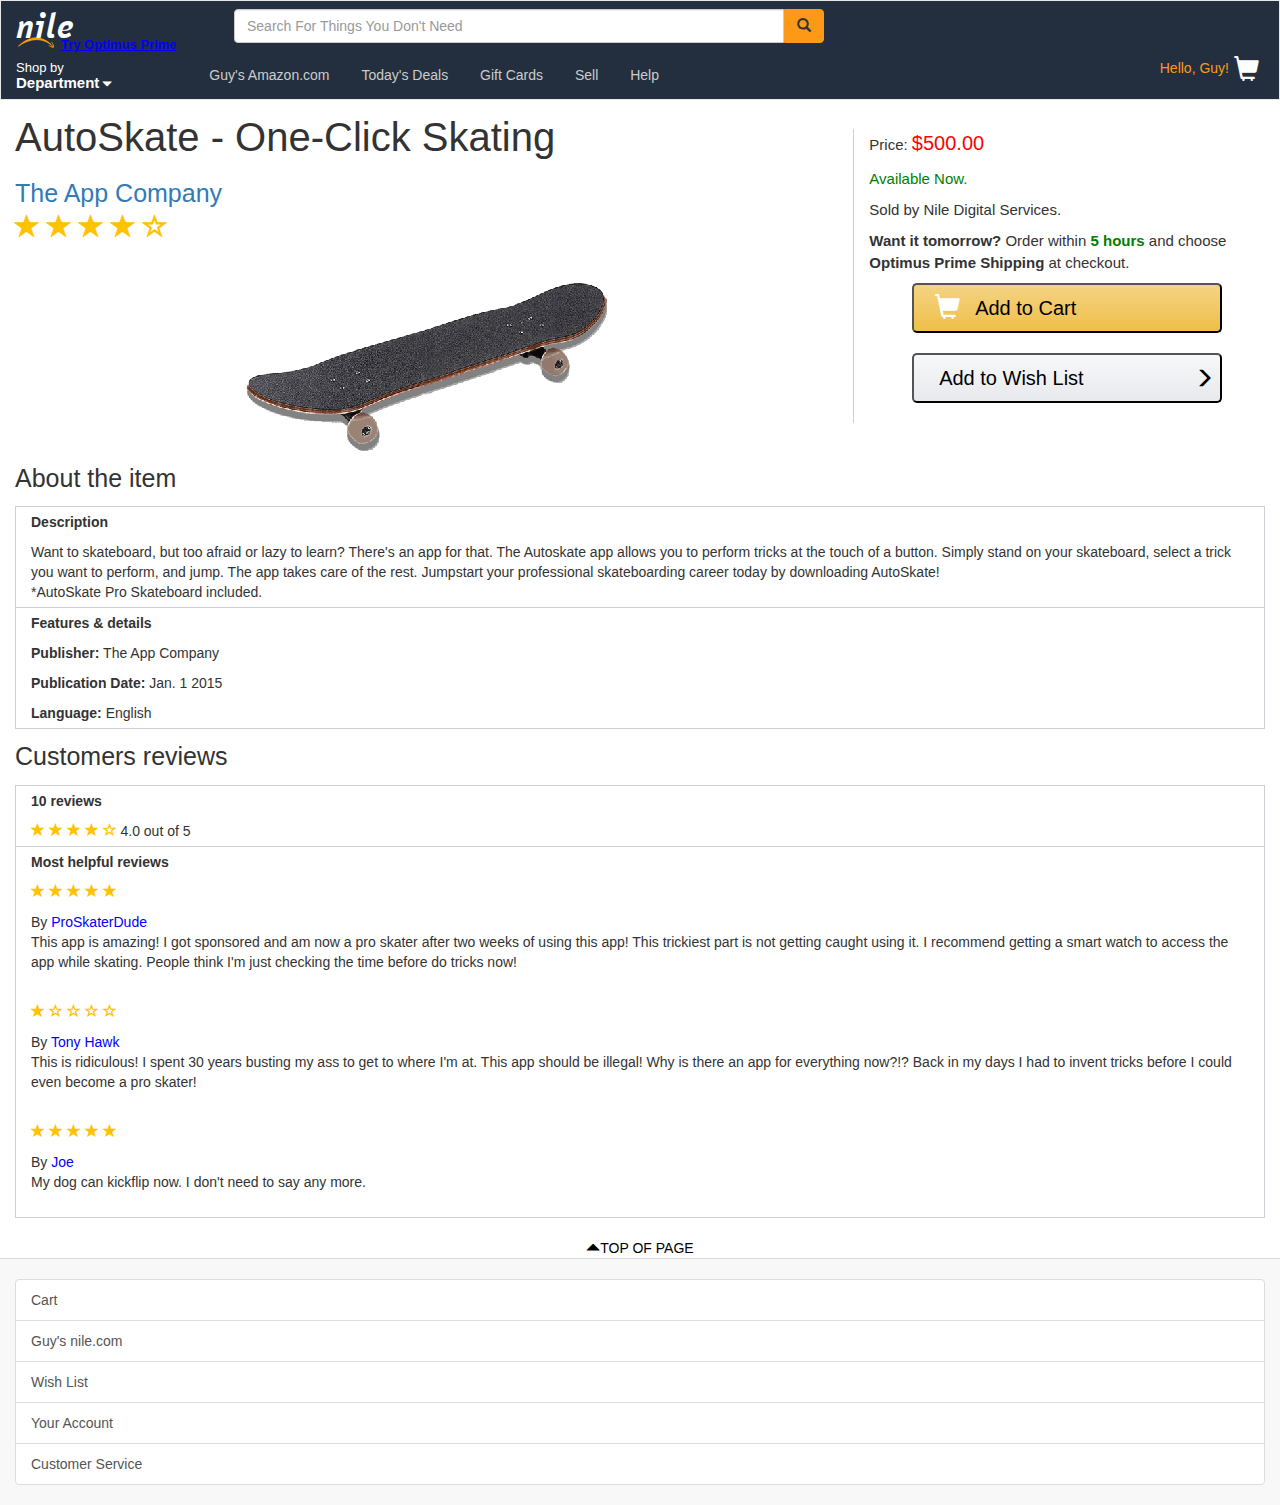
==== commit c4bd6b17: "finished nav bar" ====
--- a/autoskate.html
+++ b/autoskate.html
@@ -13,62 +13,73 @@
 		<link rel="stylesheet" type="text/css" href="style.css">
 	</head>
 	<body>
-			<nav class="navbar navbar-default">
-				<div class="container-fluid">
-					<!-- Brand and toggle get grouped for better mobile display -->
-					<div class="navbar-header">
-						<!-- <button type="button" class="navbar-toggle collapsed" data-toggle="collapse" data-target="#bs-example-navbar-collapse-1">
-							<span class="sr-only">Toggle navigation</span>
-							<span class="icon-bar"></span>
-							<span class="icon-bar"></span>
-							<span class="icon-bar"></span>
-						</button> -->
-						<div class="row navRow">
-							<div class="col-xs-12 col-md-2 navCol">
-								<div class='logoWrap'>
-									<a class="navbar-brand logo" href="index.html">nile<img src="arrow.png"></a>
-									<a href="prime.html" class="prime">Try Optimus Prime</a>
-								</div>
-								<div class='cart hidden-md hidden-lg'>
-									<h5 class="greeting">Hello, Guy!</h5>
-									<a href="#">
-										<span class="glyphicon glyphicon-shopping-cart cartImg" aria-hidden="true"></span>
-									</a>
-								</div>
-							 </div>
-								<div class="col-md-10 navCol hidden-xs hidden-sm">
-										<form class="navbar-form" role="search">
-										<div class="form-group">
-												<input type="text" class="form-control searchbar" placeholder="Search For Things You Don't Need">
-										
-												<button type="submit" class="btn btn-default searchbtn"><span class="glyphicon glyphicon-search" aria-hidden="true"></span></button>
-										</div>
-									</form>
-								</div>
-							
-						</div> <!-- row -->
-						<div class="row navRow">
-								<div class="col-xs-12 navCol hidden-md hidden-lg">
-										<form class="navbar-form" role="search">
-										<div class="form-group">
-												<input type="text" class="form-control searchbar" placeholder="Search For Things You Don't Need">
-										
-												<button type="submit" class="btn btn-default searchbtn"><span class="glyphicon glyphicon-search" aria-hidden="true"></span></button>
-										</div>
-									</form>
-								</div>
-								<div class='cart hidden-xs hidden-sm'>
-									<h5 class="greeting">Hello, Guy!</h5>
-									<a href="#">
-										<span class="glyphicon glyphicon-shopping-cart cartImg" aria-hidden="true"></span>
-									</a>
-								</div>
-						</div>
-						
-					</div>
-				</div><!-- /.container-fluid -->
-			</nav>
-
+		<nav class="navbar navbar-default">
+	        <div class="container-fluid">
+	          <!-- Brand and toggle get grouped for better mobile display -->
+	          <div class="navbar-header">
+	            <!-- <button type="button" class="navbar-toggle collapsed" data-toggle="collapse" data-target="#bs-example-navbar-collapse-1">
+	              <span class="sr-only">Toggle navigation</span>
+	              <span class="icon-bar"></span>
+	              <span class="icon-bar"></span>
+	              <span class="icon-bar"></span>
+	            </button> -->
+	            <div class="row navRow">
+	              <div class="col-xs-12 col-md-2 navCol">
+	                <div class='logoWrap'>
+	                  <a class="navbar-brand logo" href="index.html">nile<img src="arrow.png"></a>
+	                  <a href="prime.html" class="prime">Try Optimus Prime</a>
+	                </div>
+	                <div class='nav-selection hidden-md hidden-lg'>
+	                    <div class='cart'>
+	                      <h5 class="greeting">Hello, Guy!</h5>
+	                      <a href="#">
+	                        <span class="glyphicon glyphicon-shopping-cart cartImg" aria-hidden="true"></span>
+	                      </a>
+	                    </div>
+	                </div>
+	               </div>
+	                <div class="col-md-10 navCol hidden-xs hidden-sm">
+	                    <form class="navbar-form" role="search">
+	                    <div class="form-group">
+	                        <input type="text" class="form-control searchbar" placeholder="Search For Things You Don't Need">
+	                    
+	                        <button type="submit" class="btn btn-default searchbtn"><span class="glyphicon glyphicon-search" aria-hidden="true"></span></button>
+	                    </div>
+	                  </form>
+	                </div>
+	              
+	            </div> <!-- row -->
+	            <div class="row navRow">
+	                <div class="col-xs-12 navCol hidden-md hidden-lg">
+	                    <form class="navbar-form" role="search">
+	                    <div class="form-group">
+	                        <input type="text" class="form-control searchbar" placeholder="Search For Things You Don't Need">
+	                    
+	                        <button type="submit" class="btn btn-default searchbtn"><span class="glyphicon glyphicon-search" aria-hidden="true"></span></button>
+	                    </div>
+	                  </form>
+	                </div>
+	                <div class='nav-selection hidden-xs hidden-sm'>
+	                    <a href="#" class='shopBy'><span class='nav-sm-txt'>Shop by</span><br><span class='nav-lg-txt'>Department<span class="glyphicon glyphicon-triangle-bottom shopByArrow" aria-hidden="true"></span></span></a>
+	                    <ul class="navList">
+	                      <li><a href="#">Guy's Amazon.com</a></li>
+	                      <li><a href="#">Today's Deals</a></li>
+	                      <li><a href="#">Gift Cards</a></li>
+	                      <li><a href="#">Sell</a></li>
+	                      <li><a href="#">Help</a></li>
+	                    </ul>
+	                    <div class="cart">
+	                      <h5 class="greeting">Hello, Guy!</h5>
+	                      <a href="#">
+	                        <span class="glyphicon glyphicon-shopping-cart cartImg" aria-hidden="true"></span>
+	                      </a>
+	                    </div>
+	                </div>
+	            </div>
+	            
+	          </div>
+	        </div><!-- /.container-fluid -->
+	      </nav>
 
 			<div class="container-fluid">
 				 <div class="row">
@@ -92,7 +103,7 @@
 								 <div class="col-xs-12 prodInfo">
 									 <p>Price: <span class="price">$500.00</span></p>
 									 <p class="available">Available Now.</p>
-									 <p class="soldBy">Sold by Nile.com Digital Services.</p>
+									 <p>Sold by Nile Digital Services.</p>
 									 <p><b>Want it tomorrow? </b>Order within <span class='orderTime'><b>5 hours</b></span> and choose <b>Optimus Prime Shipping</b> at checkout.</p>
 								 </div>
 								 <div class="col-xs-12">
@@ -150,8 +161,9 @@
 										<span class="glyphicon glyphicon-star" aria-hidden="true"></span>
 				 					</td>
 				 					<td class="review">
+				 						<span class="hidden-xs hidden-sm">By <span class="username">ProSkaterDude</span><br></span>
 				 						This app is amazing! I got sponsored and am now a pro skater after two weeks of using this app! This trickiest part is not getting caught using it. I recommend getting a smart watch to access the app while skating. People think I'm just checking the time before do tricks now!<br>
-				 						- ProSkaterDude
+				 						<span class="hidden-md hidden-lg">- ProSkaterDude<br></span>
 				 					</td>
 				 					<td class='prodRating'>
 				 						<span class="glyphicon glyphicon-star" aria-hidden="true"></span>
@@ -161,8 +173,9 @@
 										<span class="glyphicon glyphicon-star-empty" aria-hidden="true"></span>
 				 					</td>
 				 					<td class="review">
+				 						<span class="hidden-xs hidden-sm">By <span class="username">Tony Hawk</span><br></span>
 				 						This is ridiculous! I spent 30 years busting my ass to get to where I'm at. This app should be illegal! Why is there an app for everything now?!? Back in my days I had to invent tricks before I could even become a pro skater!<br>
-				 						- Tony Hawk
+				 						<span class="hidden-md hidden-lg">- Tony Hawk</span>
 				 					</td>
 				 					<td class='prodRating'>
 				 						<span class="glyphicon glyphicon-star" aria-hidden="true"></span>
@@ -170,10 +183,12 @@
 										<span class="glyphicon glyphicon-star" aria-hidden="true"></span>
 										<span class="glyphicon glyphicon-star" aria-hidden="true"></span>
 										<span class="glyphicon glyphicon-star" aria-hidden="true"></span>
+										
 				 					</td>
 				 					<td class="review">
+				 						<span class="hidden-xs hidden-sm">By <span class="username">Joe</span><br></span>
 				 						My dog can kickflip now. I don't need to say any more.<br>
-				 						- Joe
+				 						<span class="hidden-md hidden-lg">- Joe</span>
 				 					</td>
 				 				</tr>
 				 			</tbody>
--- a/style.css
+++ b/style.css
@@ -45,6 +45,8 @@
 	border-top-left-radius: 0;
 	float: left;
 	display: block;
+	background: #FC9A18;
+	border-color: #FC9A18;
 }
 .navbar-form{
 	border: 0;
@@ -63,14 +65,15 @@
 	font-size: 13px;
 	font-weight: bold;
 }
+
+.greeting{
+	color: #FC9A18;
+	display: block;
+	float: left;
+}
 .cart{
 	float: right;
 }
-.greeting{
-	color: #FC9A18;
-	display: block;
-	float: left;
-}
 .cartImg{
 	color: white;
 	display: block;
@@ -80,6 +83,7 @@
 }
 .carousel{
 	margin-bottom: 20px;
+	height: 300px;
 	border-bottom: 1px solid #dbdbdb;
 }
 .carousel-indicators{
@@ -141,6 +145,9 @@
 	width: 95%;
 	text-align: right;
 }
+.thumbnail{
+	height: 430px;
+}
 a.thumbnail{
 	text-decoration: none;
 }
@@ -166,7 +173,7 @@
  	text-decoration: none;
 }
 .prodRating, .prodRating:hover{
-	color: yellow;
+	color: #FFC200;
 }
 .prodInfo{
 	margin: 15px;
@@ -230,11 +237,13 @@
 table {
   border-collapse: collapse;
   min-width: 610px;
+  width: 100%;
 }
 td {
   padding: 5px 15px;
   /*float: left;*/
   display: block;
+
 }
 tr{
 	border: 1px solid #cecfd5;
@@ -255,6 +264,41 @@
 	width: 100%;
 	display: block;
 }
+.username{
+	color: blue;
+}
+
+.navList li{
+	display: inline-block;
+	/*float: left;*/
+	padding: 14px;
+	color:#CCCCCC;
+}
+.navList a{
+	text-decoration: none;
+	color: #CCCCCC;
+}
+.shopBy{
+	float: left;
+	color: white;
+	line-height: 14px;
+	padding-top: 9px;
+}
+.shopByArrow{
+	font-size: 10px;
+  	padding: 3px;
+}
+.shopBy:hover{
+	text-decoration: none;
+	color: white;
+}
+.nav-sm-txt{
+	font-size: 13px;
+}
+.nav-lg-txt{
+	font-size: 15px;
+	font-weight: bolder;
+}
 @media(min-width: 768px){
 	.prime{
 		margin: 35px 0 0 45px;
@@ -265,7 +309,7 @@
 }
 @media(min-width: 1024px){
 	.searchbar{
-		width: 750px !important;
+		width: 550px !important;
 	}
 	.addCart, .wishlist{
 		width: 310px;
@@ -275,6 +319,7 @@
 	}
 	.infoWrap{
 		margin-top: 20px;
+		border-left: 1px solid #cecfd5;
 	}
 	.price{
 		font-size: 20px;
@@ -282,9 +327,23 @@
 	.prodInfo p{
 		font-size: 15px;
 	}
+	.nav-selection{
+		float: left;
+		width: 100%;
+	}
+	.navList{
+		display: block;
+		float: left;
+		margin-left: 40px;
+	}
 }
 @media(min-width: 1366px){
 	.searchbar{
-		width: 1000px !important;
+		width: 800px !important;
+	}
+	.navList{
+		display: block;
+		float: left;
+		margin-left: 105px;
 	}
 }